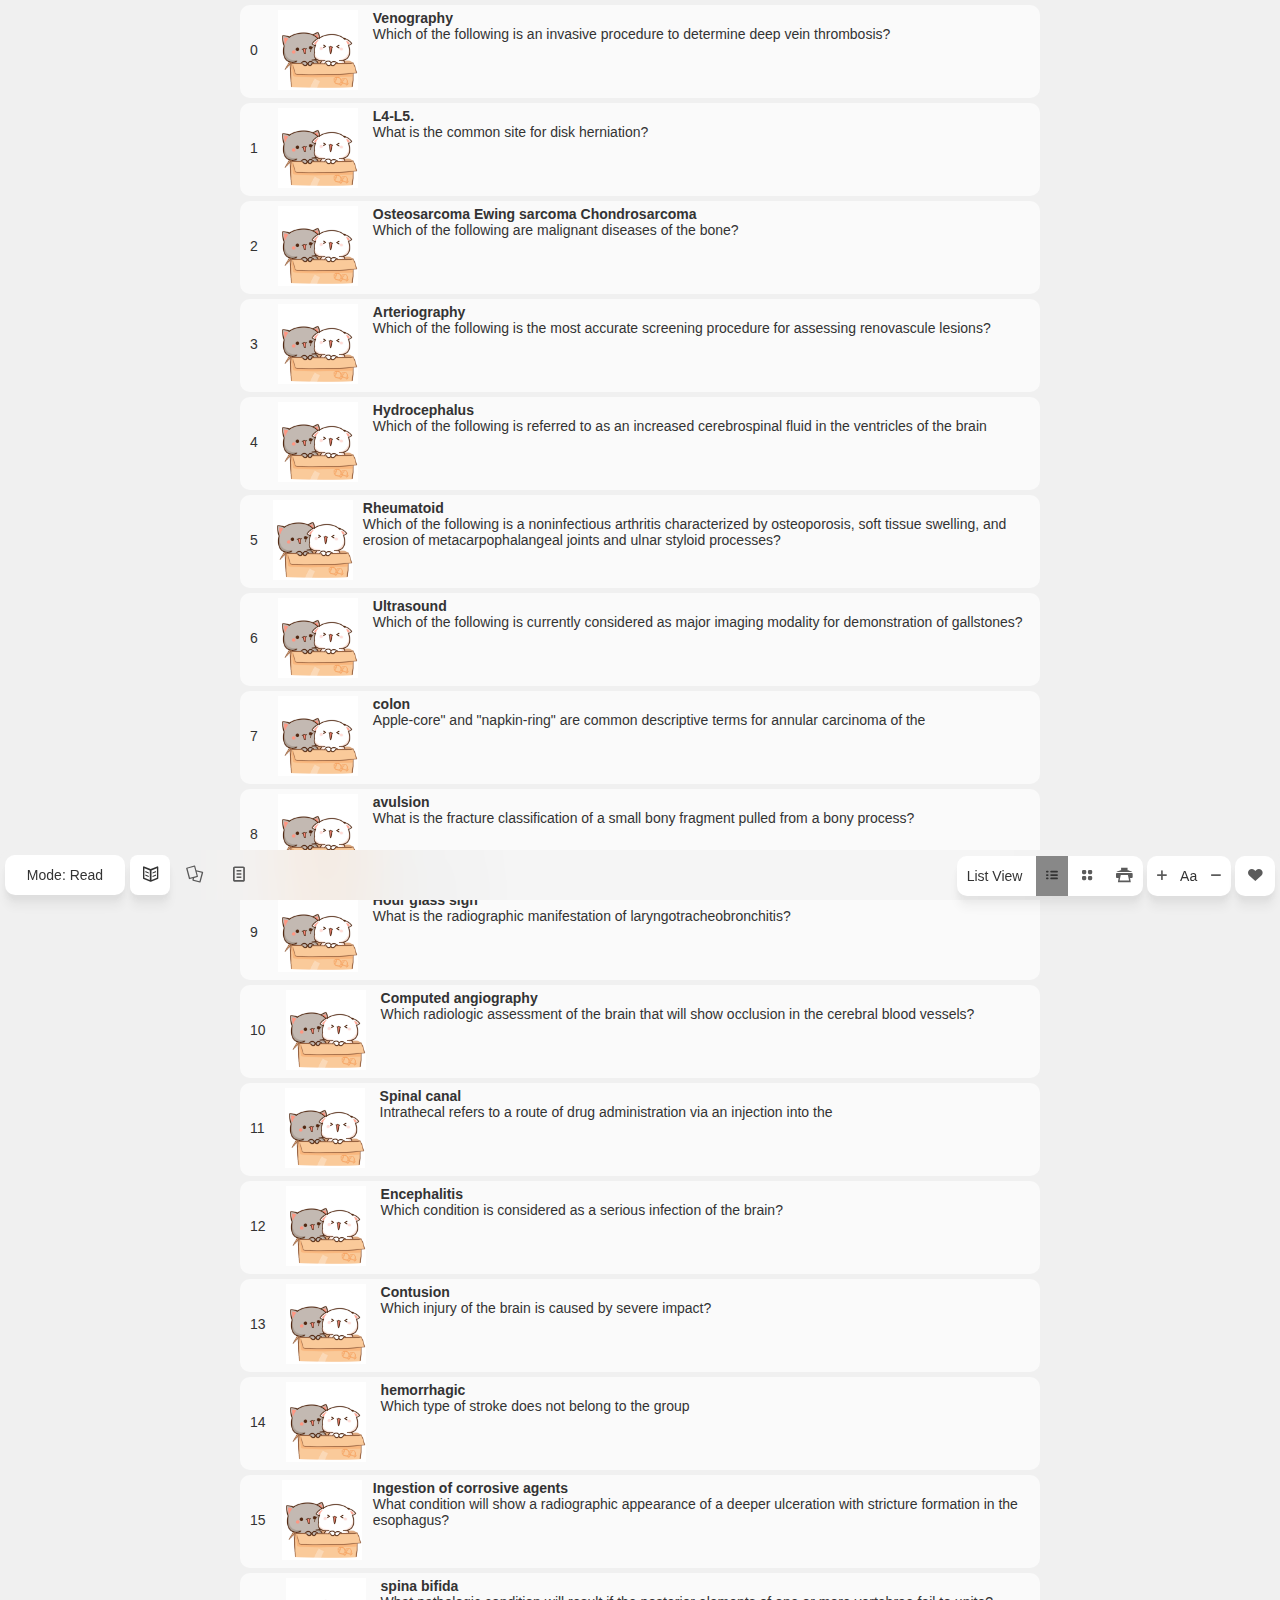
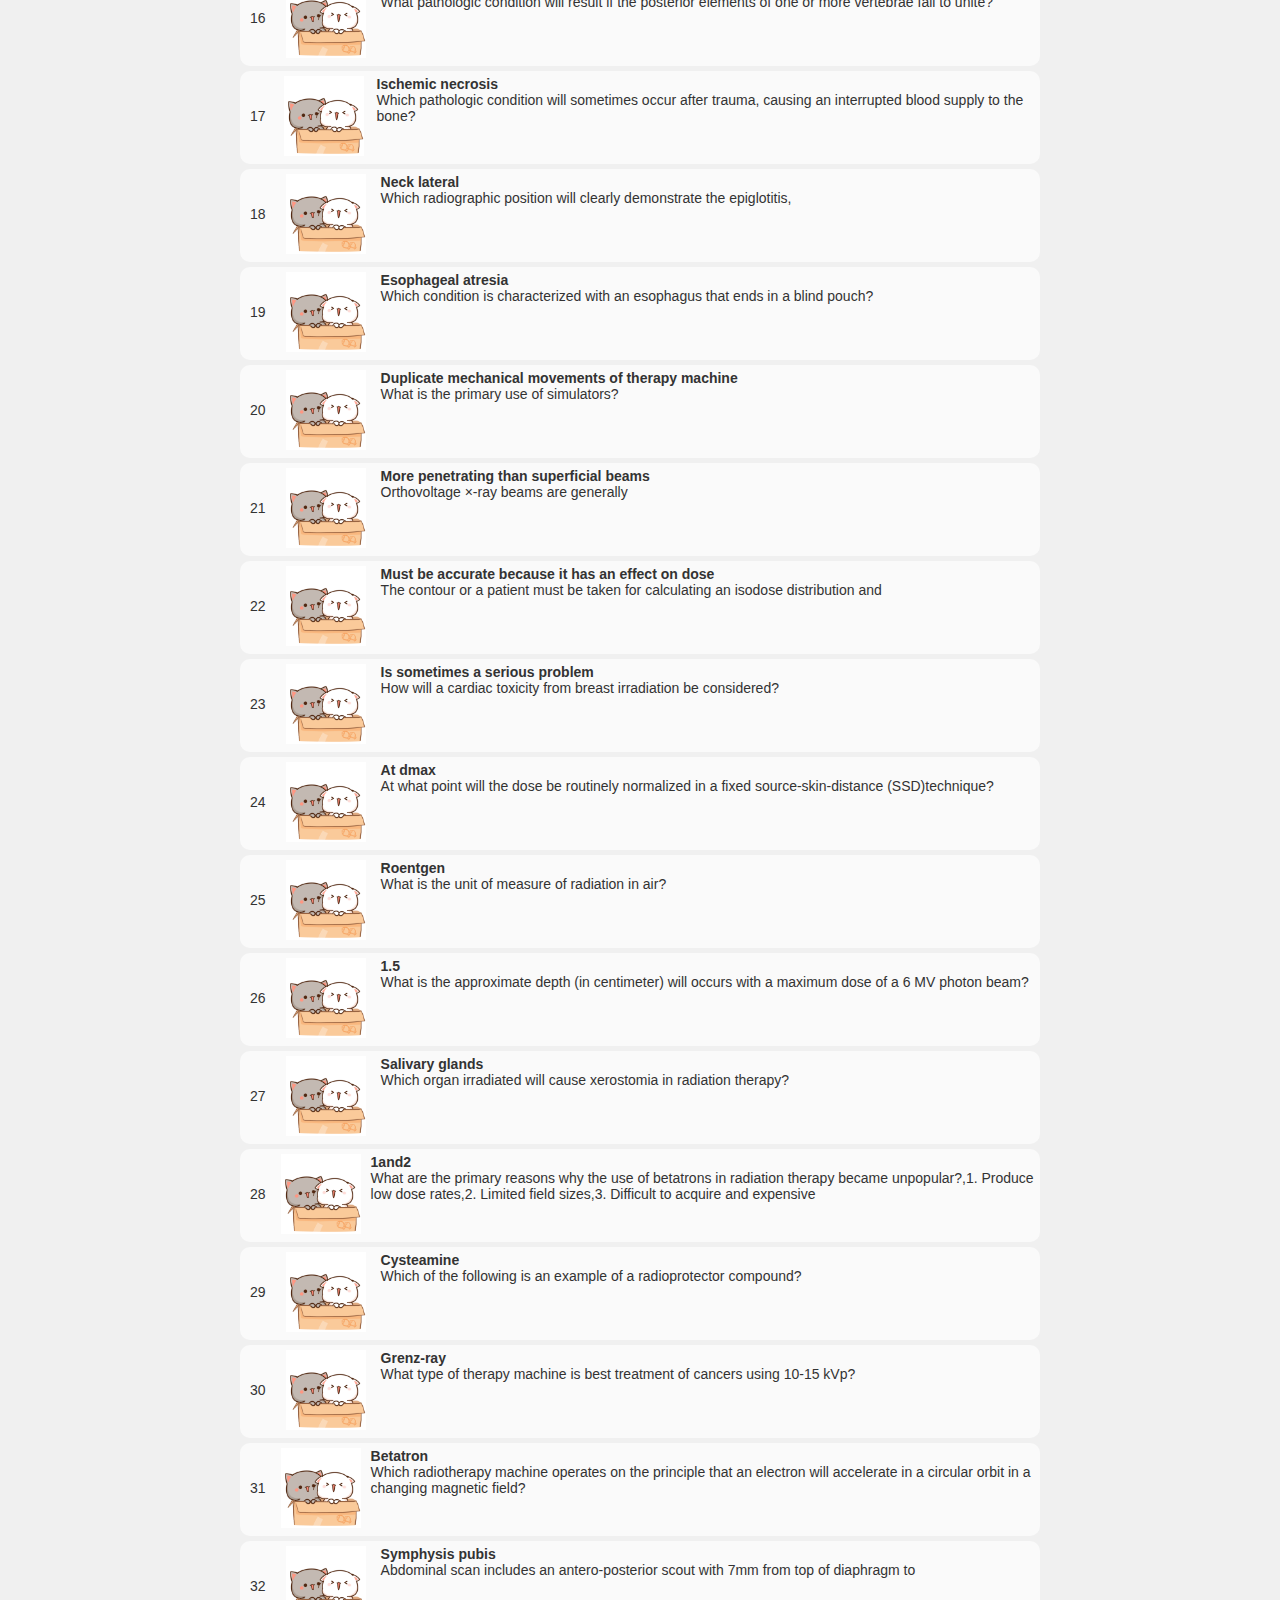
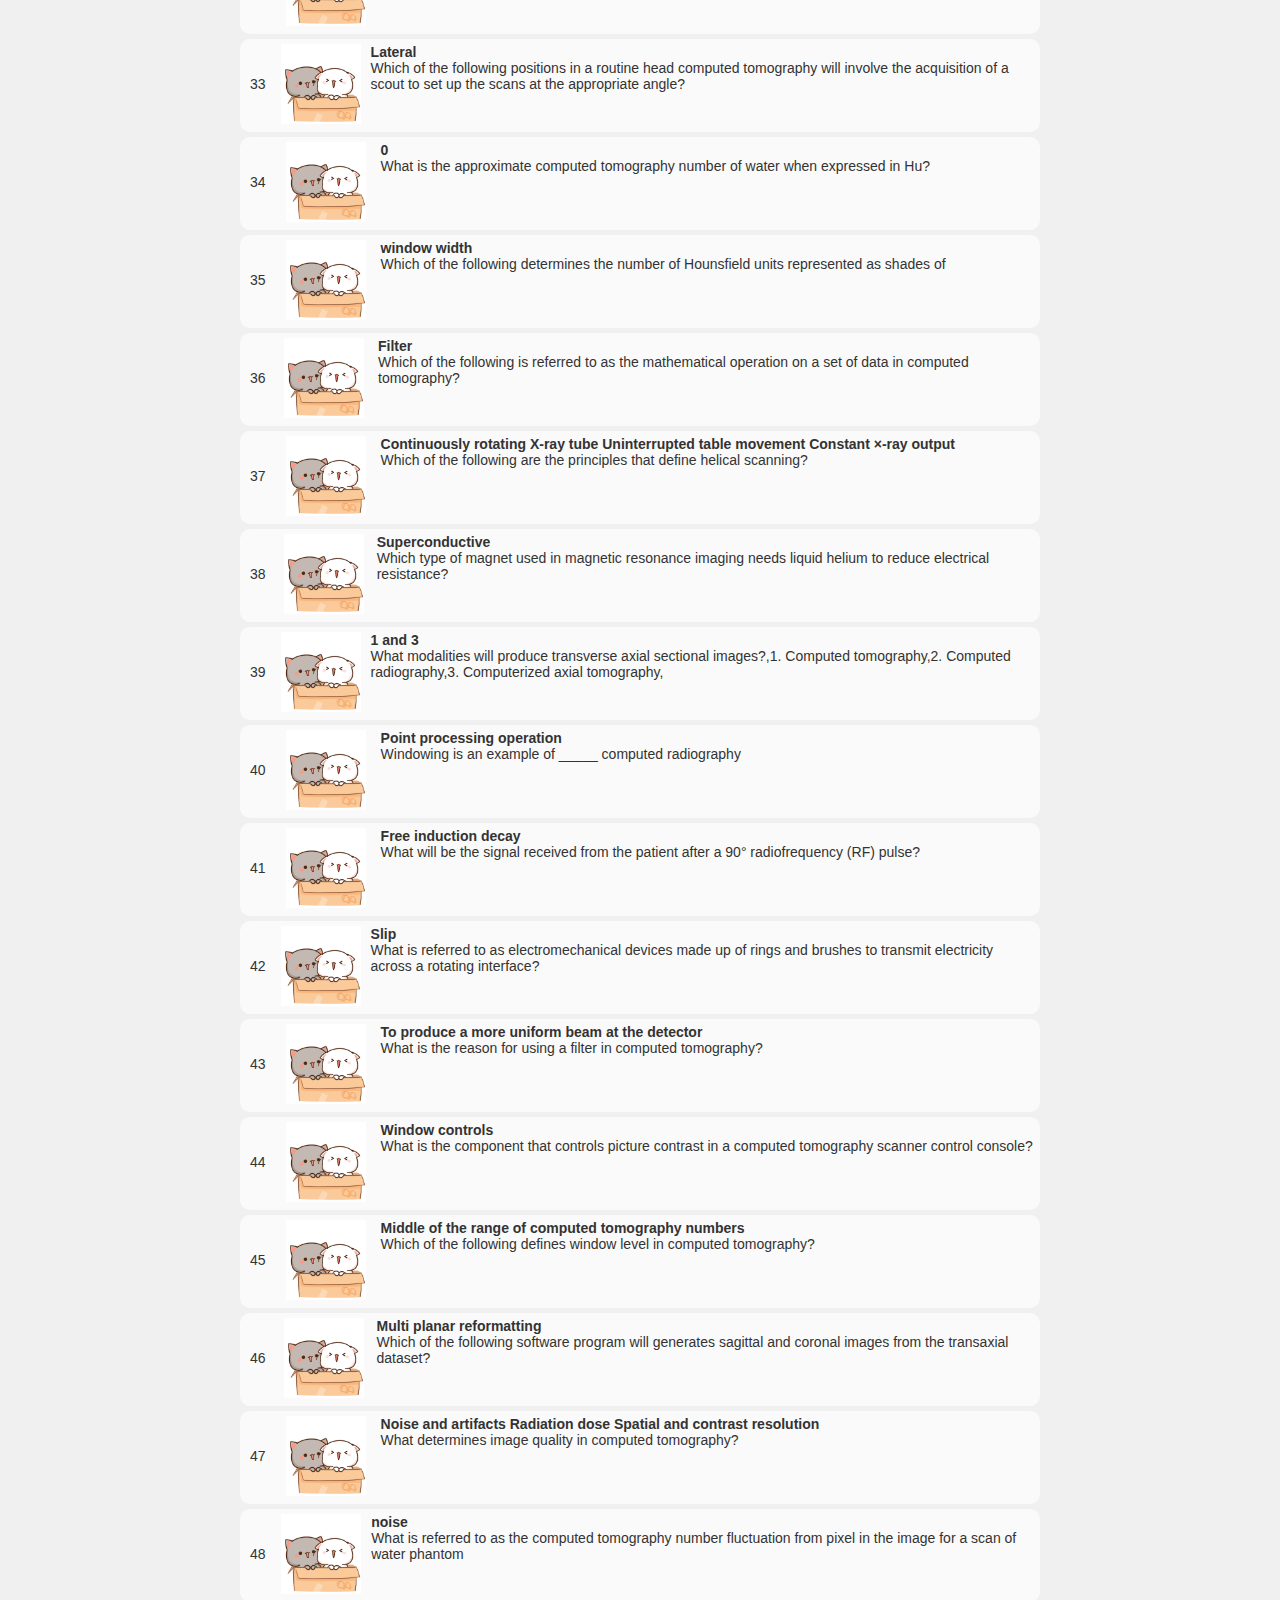
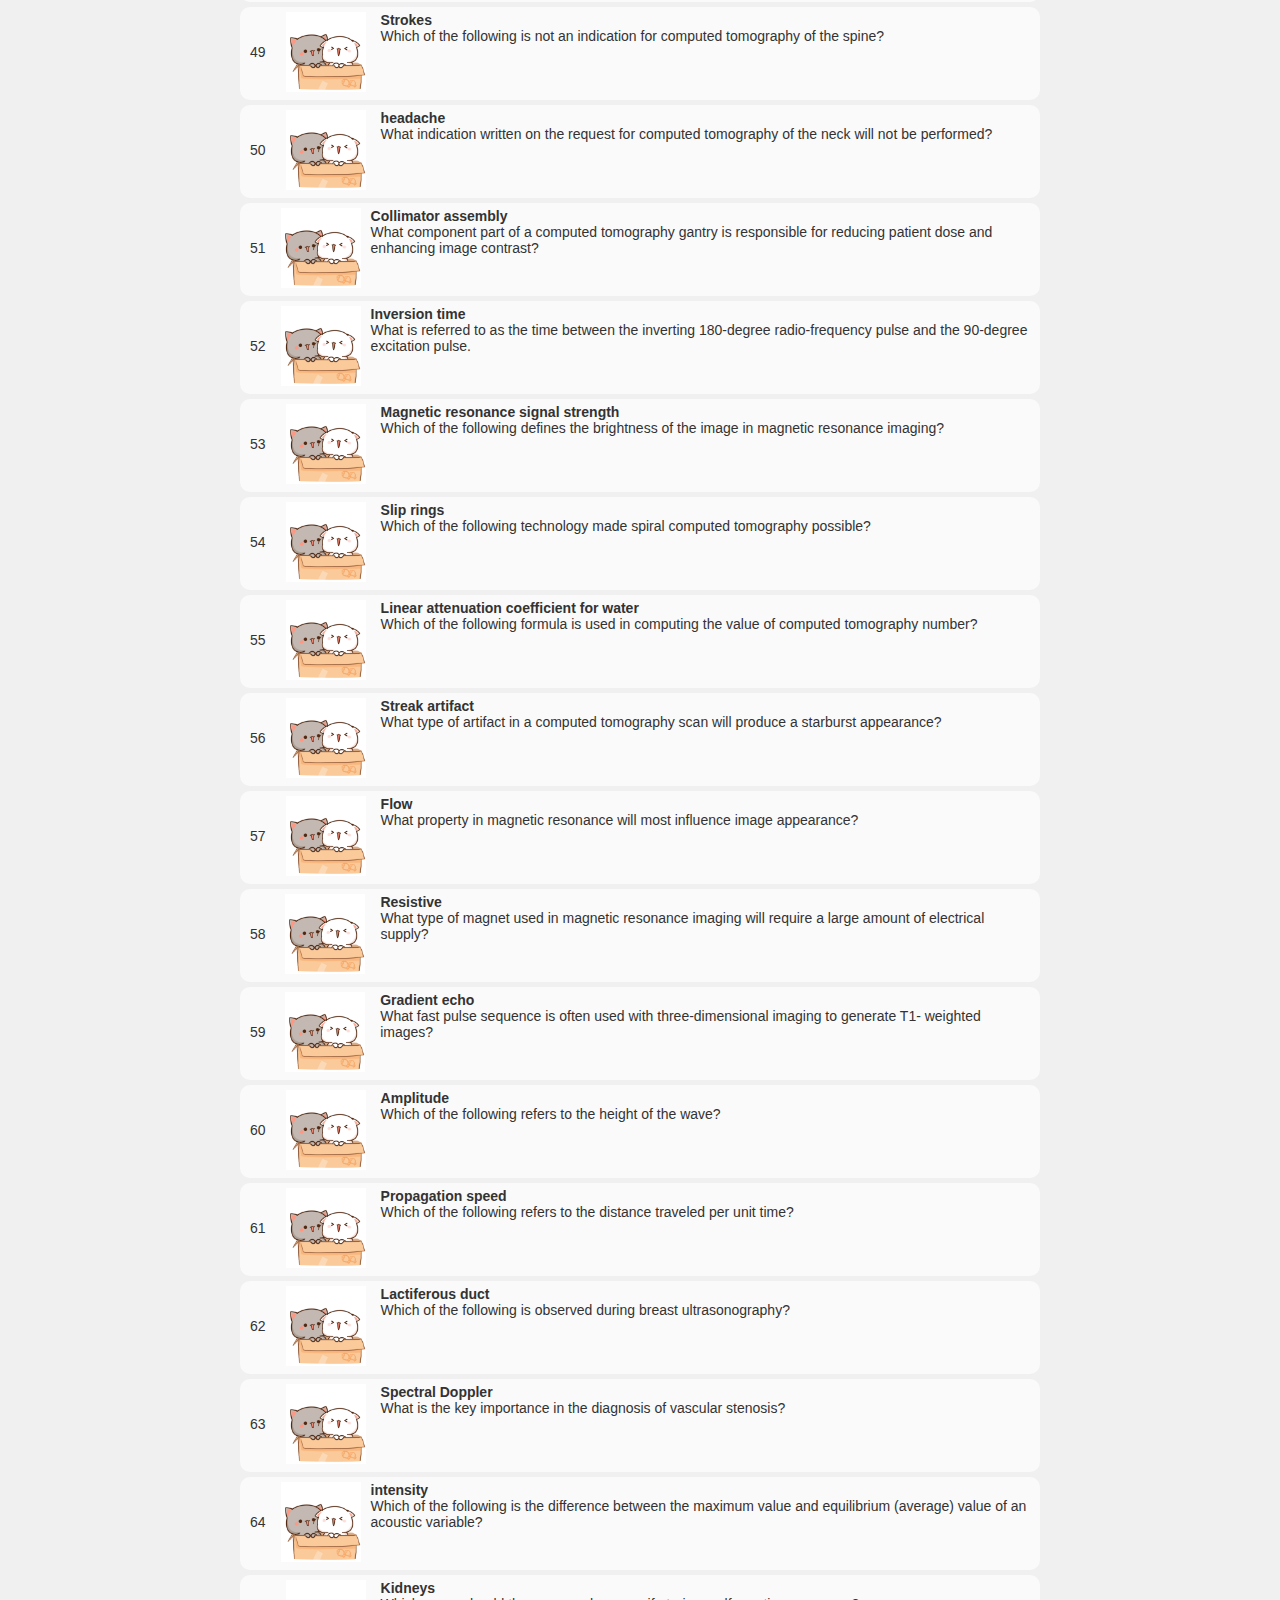
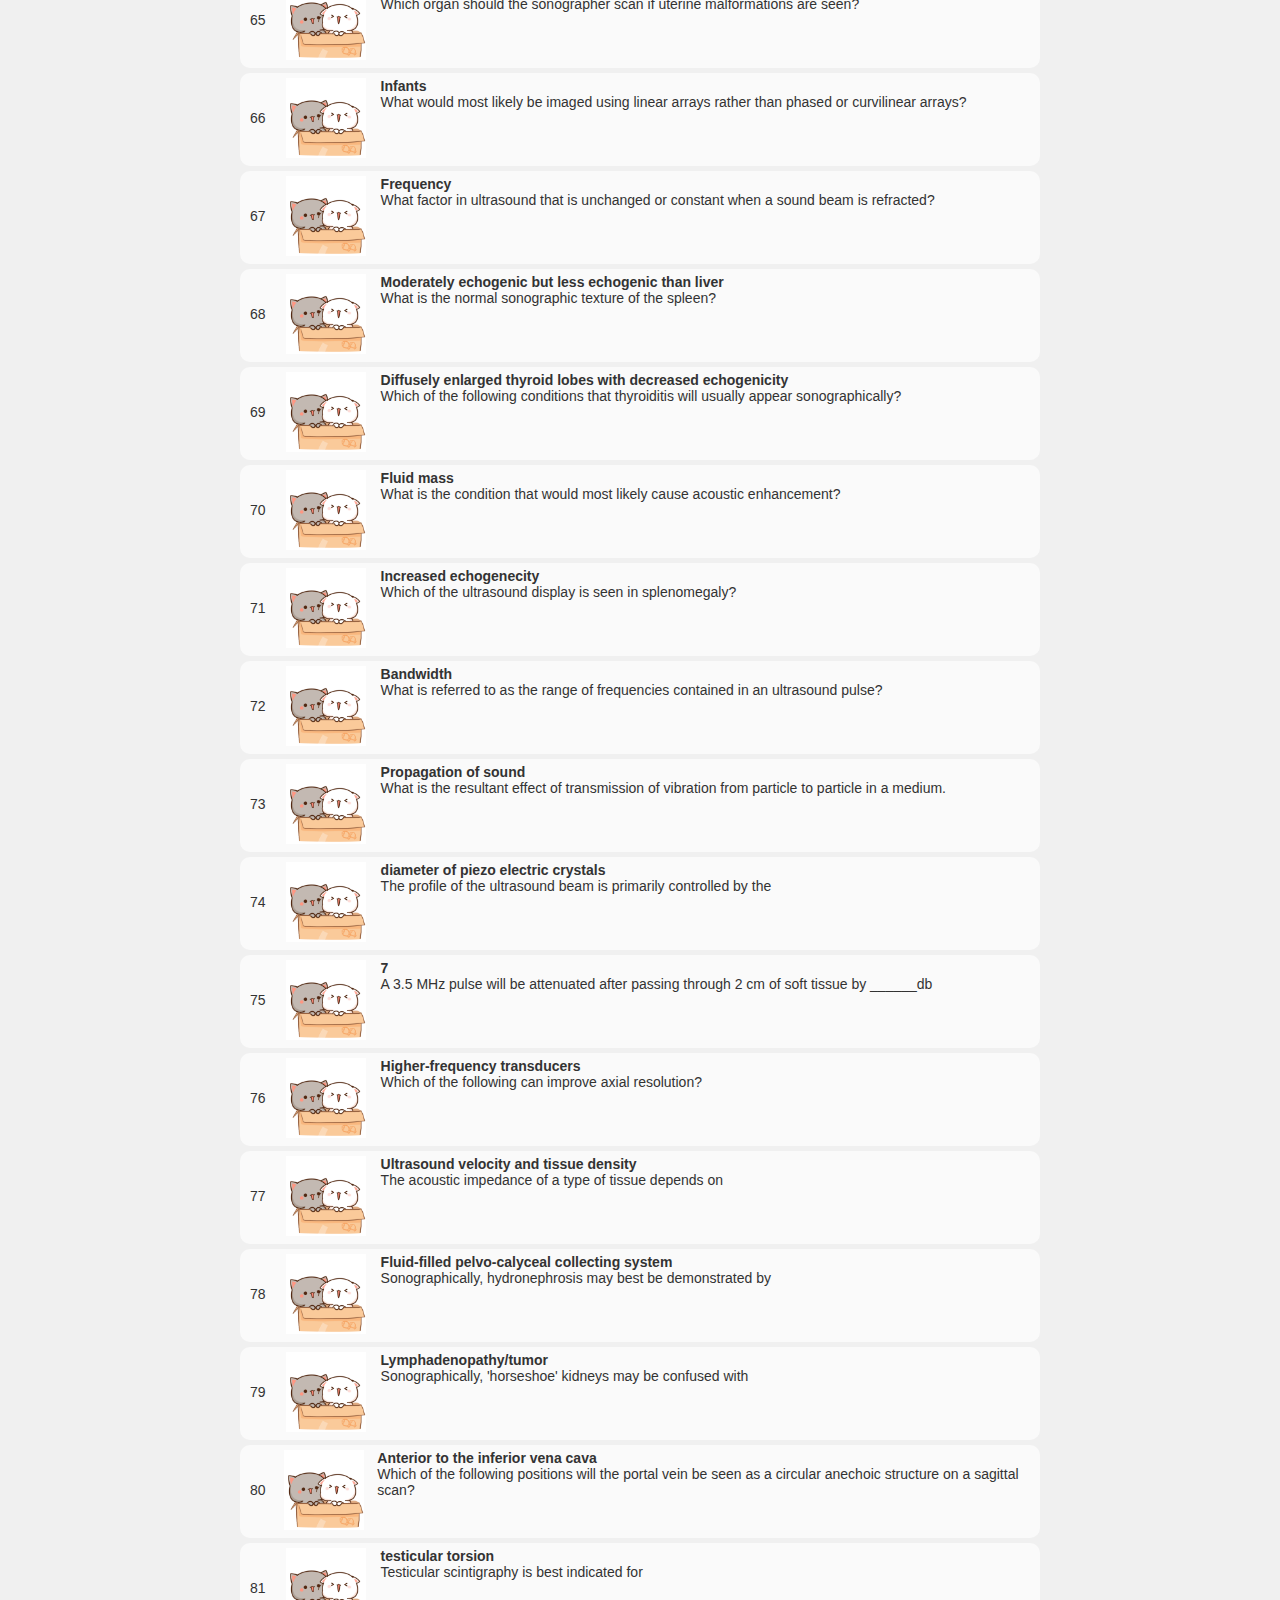
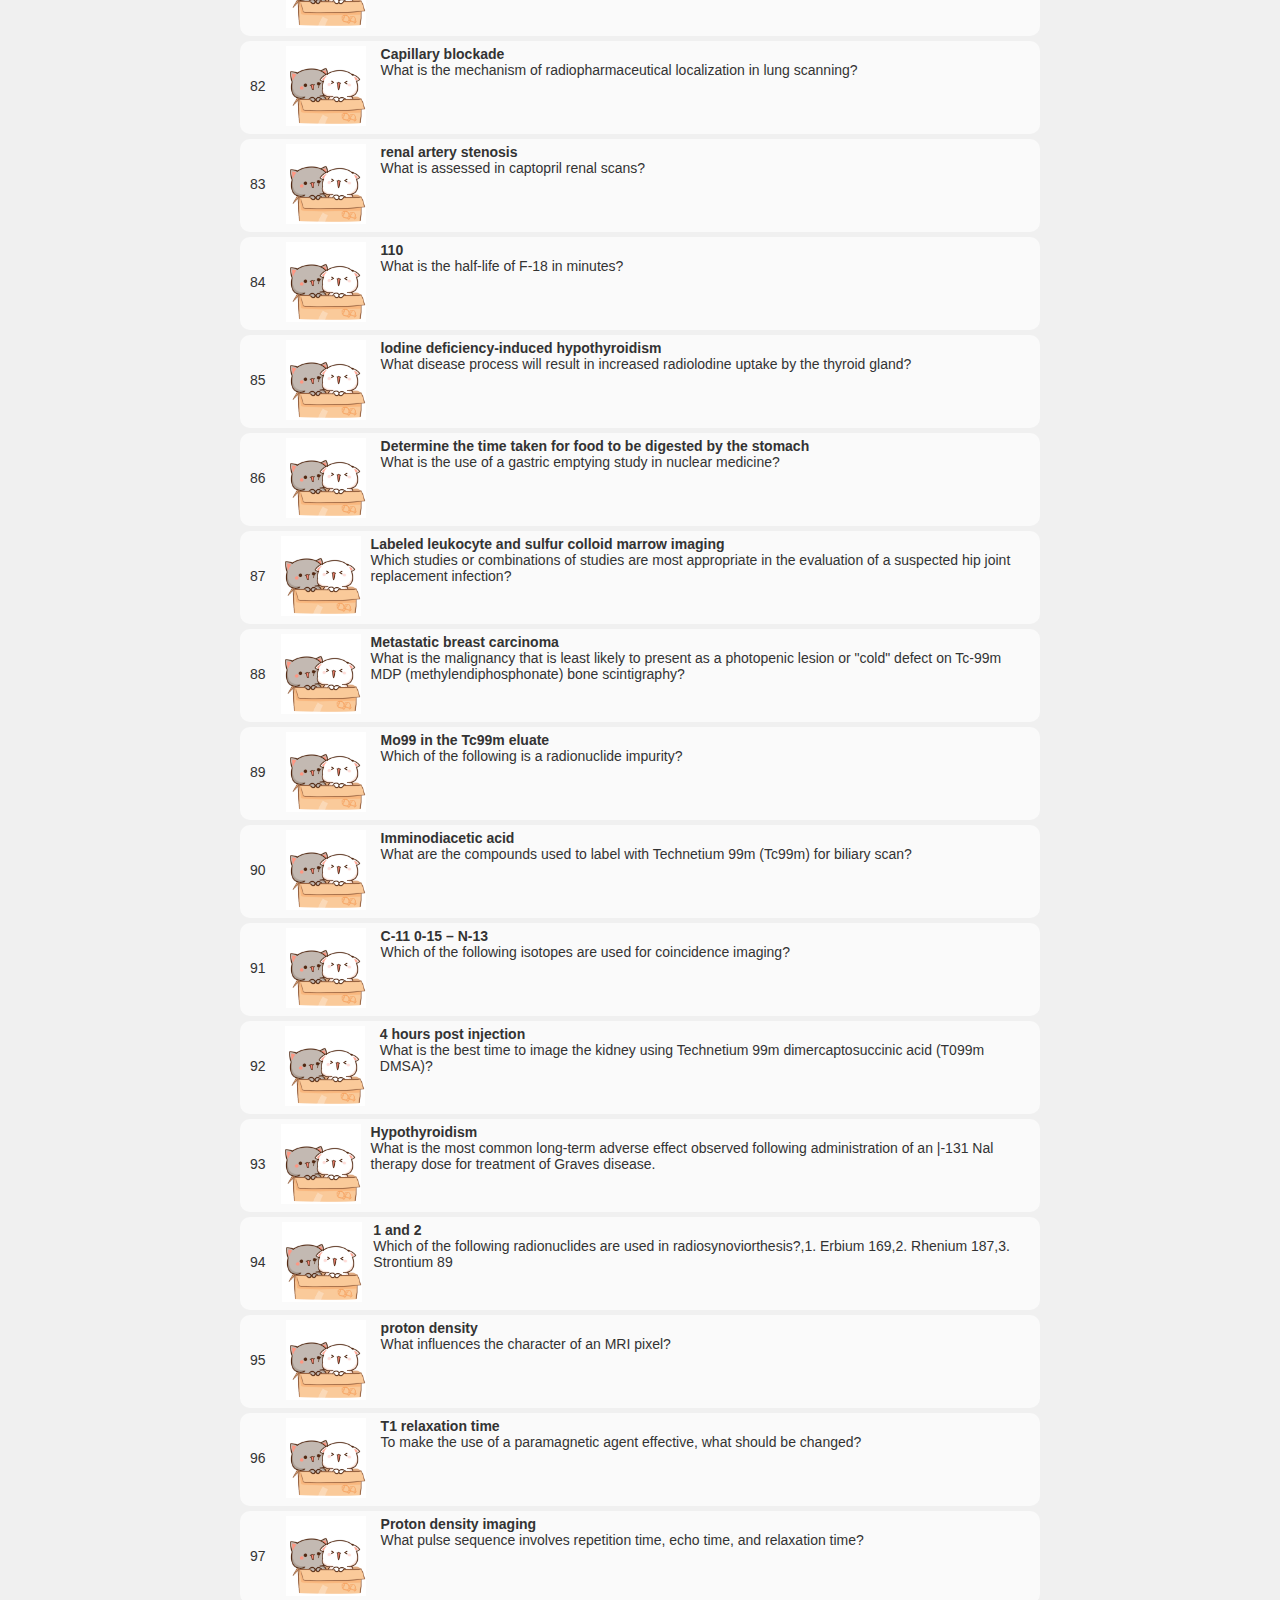
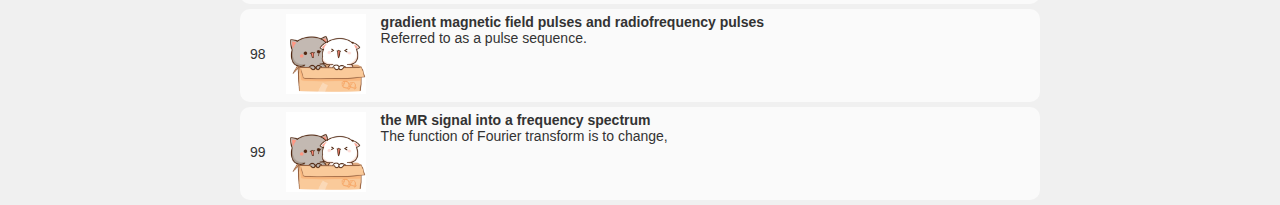
==== index.html @ 8d2299e8 "new reviewer" ====
<!DOCTYPE html>
<html lang="en" dir="ltr">
  <head>
    <meta charset="utf-8">
    <title>Abby</title>
    <link rel="stylesheet" href="./src/style.css">
    <link rel="stylesheet" href="./icons/icon.css">

    <script type="text/javascript" src="src/db.json"></script>
    <script type="text/javascript" src="src/main.js">

    </script>
  </head>
  <body>
    <header id="header" mode="Read">
      <div id="mode">
        Mode: Read
      </div>
      <div id="mode-select">
        <span title="Read" icon="book-open" onclick="GUI.mode=this" button></span>
        <span title="Flash" icon="docs" onclick="GUI.mode=this" button></span>
        <span title="MCQ" icon="doc-text" onclick="GUI.mode=this" button></span>
      </div>
      <div id="spacer"></div>

      <nav>


        <div class="tool read">
          <span id="view-mode">Grid View</span>
          <span class="reader-view" icon="list" button onclick="READER.list()"></span>
          <span class="reader-view" icon="layout" button onclick="READER.grid()"></span>
          <span class="reader-view" icon="print" button onclick="READER.pdf()"></span>
        </div>

        <div class="tool fc">
          <span id="shuffle-state" onclick="FLASH.shuf()"> Shuffle: Off </span>
        </div>

        <div class="tool">
          <span onclick="GUI.fontUp()" icon="plus" button></span>
          Aa
          <span onclick="GUI.fontDown()" icon="minus" button></span>
        </div>
        <div class="tool">
          <span icon="heart" onclick="alert(randomMessage())"></span>

        </div>
      </nav>
    </header>

    <main id="main" style="font-size:14px;"></main>
    <div id="modal" onclick="GUI.closeModal()" active="false"></div>
  </body>
</html>
---- src/style.css ----
:root{
  --background: #f0f0f0;
  --item: #fafafa;
  --border-color: #888;

  --backdrop: rgba(240, 240, 240, 0.4);
  --font-color: #333;

  --button-active: rgba(255, 255, 255, 1);

  --shadow: 0 2.8px 2.2px rgba(0, 0, 0, 0.01), 0 6.7px 5.3px rgba(0, 0, 0, 0.03), 0 12.5px 10px rgba(0, 0, 0, 0.04);
}





*{
  margin: 0px;
  padding: 0px;
  box-sizing: border-box;
}

body{
  background: var(--background);
  font-family: helvetica;
  font-size: 14px;
  color: var(--font-color);
  position: relative;
}

#modal {
  margin: 0;
  padding: 0;
  opacity: 0;


  position: fixed;
  top:0; bottom:0; left:0; right:0;

  height: 100vh;
  width: 100vw;

  pointer-events: none;
  background: var(--backdrop);
  -webkit-backdrop-filter: blur(40px);
  backdrop-filter: blur(40px);
  transition: 0.4s;

  z-index: 4;

}

#modal[active="true"]{
  pointer-events: auto;
  opacity: 1;
}

#modal img{
  display: block;
  margin: 0 auto;
  height: 100%;

  max-width: 100vw;
  max-height: 100vh;

}

header{
  height: 50px;
  width: 100vw;
  padding: 5px;
  border-radius: 10px;

  font-size: 14px;
  font-weight: lighter;

  display: flex;
  flex-direction: row;

  position: fixed;
  bottom: 0;

  background: var(--backdrop);
  -webkit-backdrop-filter: blur(40px);
  backdrop-filter: blur(40px);
  -webkit-user-select: none;

  z-index: 3;
}

header * {
  cursor: pointer;
}

header [button]{
  transition: 0.4s;
}
header [button]:active {
  transform: translateY(2px);
  opacity: 1;
}


header > * {
  line-height: 40px;
  vertical-align: middle;
  height: 40px;
}

header #mode{
  background: var(--button-active);
  box-shadow: var(--shadow);


  width: 120px;
  text-align: center;


  border-radius: 10px;
  display: inline-block;
}

header #mode-select{
  text-align: center;
  font-size: 17px;
  font-weight: lighter;
  padding: 0px 5px;

  border-radius: 10px;
  display: inline-block;
}

header[mode="Read"] [icon="book-open"]{
  box-shadow: var(--shadow);
  background: var(--button-active);
  opacity: 1;
}
header[mode="Flash"] [icon="docs"]{
  box-shadow: var(--shadow);
  background: var(--button-active);
  opacity: 1;
}
header[mode="MCQ"] [icon="doc-text"]{
  box-shadow: var(--shadow);
  background: var(--button-active);
  opacity: 1;
}

header #mode-select [icon]{
  width: 40px;
}

header [icon]{
  border-radius: 8px;
  display: inline-block;
  background: rgba(255,255,255,0);
  opacity: 0.8;
  font-size: 17px;
}

header #spacer{
  flex-grow: 1;
}


nav .tool {
  background: var(--button-active);
  box-shadow: var(--shadow);

  height: 40px;
  min-width: 40px;

  text-align: center;
  font-weight: light;

  border-radius: 10px;
  display: inline-block;

  vertical-align: middle;
  line-height: 40px;

  overflow: hidden;
}

.tool.read, .tool.fc, .too.mcq{
  display: none;
}

[mode="Read"] .tool.read{
  display: inline-block;
}
[mode="Flash"] .tool.fc{
  display: inline-block;
}
[mode="MCQ"] .tool.mcq{
  display: inline-block;
}

nav .tool span {
  padding: 0 10px;
  border-radius: 0px;
}


nav [icon][active] {
  opacity: 1;
  background: var(--border-color);
}



/* MAIN */
main{
  -webkit-user-select: none;
}


main img {
  transition: 0.3s;
}

#reader img:hover {
  transform: translateY(-2px);
  box-shadow: 0 2.8px 2.2px rgba(0, 0, 0, 0.01), 0 6.7px 5.3px rgba(0, 0, 0, 0.03), 0 12.5px 10px rgba(0, 0, 0, 0.04);
}
/* reader */

.pdf div {
  margin: 15px auto;
  padding: 10px;
  border: 0.5px solid var(--border-color);
  border-radius: 3px;
  background: #ffffff;

  width: 800px;

  text-align: center;
}

.pdf h3{
  font-size: 1.5em;
}

.pdf img{
  margin: auto;

  max-width: 750px;
  max-height: 500px;

  width: 100%;
  height: 100%;
}

.pdf p{
  margin: auto;
  padding: 30px 20px;
  font-size: 1.1em;

}


.list{
  list-style-type: georgian;
}

.list span{
  padding: 10px;
  line-height: 70px;
  vertical-align: middle;
}
.list li{
  margin: 5px auto;
  width: 800px;
  display: flex;
  background: var(--item);
  border-radius: 10px;
}
.list .img{
  width: 100px;
  text-align: center;
  vertical-align: middle;
}

.list img{
  max-width: 80px;
  height: 80px;
  display: inline-block;
}

.list div{
  padding: 5px;
  display: inline-block;
}


.grid {
  min-width: 100%;
  display: grid;
  grid-template-columns: 1fr 1fr 1fr 1fr;
  grid-auto-rows: 200px;
  gap: 2px;

}
.grid div{
  overflow: hidden;
}

.grid div:hover img{
  max-height: 80px;
  width: 50%;
  display: block;
  margin: auto;
}
.grid p, .grid b{
  padding: 10px;
}

.grid img{
  width: 100%;
}


.flashcard{
  width: 600px;
  margin: auto;
}

.flashcard .header{
    margin: 10px auto;
    width: 100%;

}
.flashcard .nav{
  margin: 10px auto;
  width: 100%;
  display: flex;
  font-size: 30px;
}
.flashcard .nav .spacer{
  flex-grow: 1;
  display: inline-block;
  font-size: 14px;
  text-align: center;
  line-height: 60px;
  vertical-align: middle;
}
.flashcard .nav [icon]{
  flex-grow: 0;
  display: inline-block;
  padding: 15px;
  background: var(--item);
  box-shadow: var(--shadow);
  height: 60px;
  width: 60px;
  border-radius: 40px;
  text-align: center;
  transition: 0.3s;
}

.flashcard .nav [icon]:active{
  transform: translateY(2px);
}

/* The flip card container - set the width and height to whatever you want. We have added the border property to demonstrate that the flip itself goes out of the box on hover (remove perspective if you don't want the 3D effect */
.flash {
  margin: 30px auto;
  background-color: transparent;
  width: 600px;
  height: 400px;
  border: 1px solid #f1f1f1;
  perspective: 1000px; /* Remove this if you don't want the 3D effect */
}

/* This container is needed to position the front and back side */
.flash .card {
  position: relative;
  width: 100%;
  height: 100%;
  text-align: center;
  transform-style: preserve-3d;
  transition: transform 0.8s;
}

.flash[still] .card {
  transition: transform 0s;
}


/* Do an horizontal flip when you move the mouse over the flip box container */
.flash[reveal="true"] .card {
  transform: rotateX(180deg);

}

/* Position the front and back side */
.flash .front, .flash .back {
  background-color: var(--item);
  position: absolute;
  width: 100%;
  height: 100%;
  border-radius: 10px;
  box-shadow: var(--shadow);
  -webkit-backface-visibility: hidden; /* Safari */
  backface-visibility: hidden;
  overflow: hidden;
  display: flex;
  align-items: center;
  justify-content: center;
  flex-direction: column;
  padding: 1rem;
}

/* Style the front side (fallback if image is missing) */
.flash .front {
  color: black;
  text-align: center;
  padding: 30px;
  font-size: 1.4rem;
}

.flash .back h1{
  font-size: 2em;
  line-height: 2em;
  vertical-align: middle;
}

/* Style the back side */
.flash .back {
  transform: rotateX(180deg);
}
---- icons/icon.css ----
@font-face {
  font-family: "photon-entypo";
  src: url("photon-entypo.eot");
  src: url("photon-entypo.eot?#iefix") format("eot"),
    url("photon-entypo.woff") format("woff"),
    url("photon-entypo.ttf") format("truetype");
  font-weight: normal;
  font-style: normal;
}

[icon]:before {
  position: relative;
  display: inline-block;
  font-family: "photon-entypo";
  speak: none;
  font-size: 100%;
  font-style: normal;
  font-weight: normal;
  font-variant: normal;
  text-transform: none;
  line-height: 1;
  -webkit-font-smoothing: antialiased;
  -moz-osx-font-smoothing: grayscale;
}

[icon="note"]:before {
  content: "\e800";
} /* '' */
[icon="note-beamed"]:before {
  content: "\e801";
} /* '' */
[icon="music"]:before {
  content: "\e802";
} /* '' */
[icon="search"]:before {
  content: "\e803";
} /* '' */
[icon="flashlight"]:before {
  content: "\e804";
} /* '' */
[icon="mail"]:before {
  content: "\e805";
} /* '' */
[icon="heart"]:before {
  content: "\e806";
} /* '' */
[icon="heart-empty"]:before {
  content: "\e807";
} /* '' */
[icon="star"]:before {
  content: "\e808";
} /* '' */
[icon="star-empty"]:before {
  content: "\e809";
} /* '' */
[icon="user"]:before {
  content: "\e80a";
} /* '' */
[icon="users"]:before {
  content: "\e80b";
} /* '' */
[icon="user-add"]:before {
  content: "\e80c";
} /* '' */
[icon="video"]:before {
  content: "\e80d";
} /* '' */
[icon="picture"]:before {
  content: "\e80e";
} /* '' */
[icon="camera"]:before {
  content: "\e80f";
} /* '' */
[icon="layout"]:before {
  content: "\e810";
} /* '' */
[icon="menu"]:before {
  content: "\e811";
} /* '' */
[icon="check"]:before {
  content: "\e812";
} /* '' */
[icon="cancel"]:before {
  content: "\e813";
} /* '' */
[icon="cancel-circled"]:before {
  content: "\e814";
} /* '' */
[icon="cancel-squared"]:before {
  content: "\e815";
} /* '' */
[icon="plus"]:before {
  content: "\e816";
} /* '' */
[icon="plus-circled"]:before {
  content: "\e817";
} /* '' */
[icon="plus-squared"]:before {
  content: "\e818";
} /* '' */
[icon="minus"]:before {
  content: "\e819";
} /* '' */
[icon="minus-circled"]:before {
  content: "\e81a";
} /* '' */
[icon="minus-squared"]:before {
  content: "\e81b";
} /* '' */
[icon="help"]:before {
  content: "\e81c";
} /* '' */
[icon="help-circled"]:before {
  content: "\e81d";
} /* '' */
[icon="info"]:before {
  content: "\e81e";
} /* '' */
[icon="info-circled"]:before {
  content: "\e81f";
} /* '' */
[icon="back"]:before {
  content: "\e820";
} /* '' */
[icon="home"]:before {
  content: "\e821";
} /* '' */
[icon="link"]:before {
  content: "\e822";
} /* '' */
[icon="attach"]:before {
  content: "\e823";
} /* '' */
[icon="lock"]:before {
  content: "\e824";
} /* '' */
[icon="lock-open"]:before {
  content: "\e825";
} /* '' */
[icon="eye"]:before {
  content: "\e826";
} /* '' */
[icon="tag"]:before {
  content: "\e827";
} /* '' */
[icon="bookmark"]:before {
  content: "\e828";
} /* '' */
[icon="bookmarks"]:before {
  content: "\e829";
} /* '' */
[icon="flag"]:before {
  content: "\e82a";
} /* '' */
[icon="thumbs-up"]:before {
  content: "\e82b";
} /* '' */
[icon="thumbs-down"]:before {
  content: "\e82c";
} /* '' */
[icon="download"]:before {
  content: "\e82d";
} /* '' */
[icon="upload"]:before {
  content: "\e82e";
} /* '' */
[icon="upload-cloud"]:before {
  content: "\e82f";
} /* '' */
[icon="reply"]:before {
  content: "\e830";
} /* '' */
[icon="reply-all"]:before {
  content: "\e831";
} /* '' */
[icon="forward"]:before {
  content: "\e832";
} /* '' */
[icon="quote"]:before {
  content: "\e833";
} /* '' */
[icon="code"]:before {
  content: "\e834";
} /* '' */
[icon="export"]:before {
  content: "\e835";
} /* '' */
[icon="pencil"]:before {
  content: "\e836";
} /* '' */
[icon="feather"]:before {
  content: "\e837";
} /* '' */
[icon="print"]:before {
  content: "\e838";
} /* '' */
[icon="retweet"]:before {
  content: "\e839";
} /* '' */
[icon="keyboard"]:before {
  content: "\e83a";
} /* '' */
[icon="comment"]:before {
  content: "\e83b";
} /* '' */
[icon="chat"]:before {
  content: "\e83c";
} /* '' */
[icon="bell"]:before {
  content: "\e83d";
} /* '' */
[icon="attention"]:before {
  content: "\e83e";
} /* '' */
[icon="alert"]:before {
  content: "\e83f";
} /* '' */
[icon="vcard"]:before {
  content: "\e840";
} /* '' */
[icon="address"]:before {
  content: "\e841";
} /* '' */
[icon="location"]:before {
  content: "\e842";
} /* '' */
[icon="map"]:before {
  content: "\e843";
} /* '' */
[icon="direction"]:before {
  content: "\e844";
} /* '' */
[icon="compass"]:before {
  content: "\e845";
} /* '' */
[icon="cup"]:before {
  content: "\e846";
} /* '' */
[icon="trash"]:before {
  content: "\e847";
} /* '' */
[icon="doc"]:before {
  content: "\e848";
} /* '' */
[icon="docs"]:before {
  content: "\e849";
} /* '' */
[icon="doc-landscape"]:before {
  content: "\e84a";
} /* '' */
[icon="doc-text"]:before {
  content: "\e84b";
} /* '' */
[icon="doc-text-inv"]:before {
  content: "\e84c";
} /* '' */
[icon="newspaper"]:before {
  content: "\e84d";
} /* '' */
[icon="book-open"]:before {
  content: "\e84e";
} /* '' */
[icon="book"]:before {
  content: "\e84f";
} /* '' */
[icon="folder"]:before {
  content: "\e850";
} /* '' */
[icon="archive"]:before {
  content: "\e851";
} /* '' */
[icon="box"]:before {
  content: "\e852";
} /* '' */
[icon="rss"]:before {
  content: "\e853";
} /* '' */
[icon="phone"]:before {
  content: "\e854";
} /* '' */
[icon="cog"]:before {
  content: "\e855";
} /* '' */
[icon="tools"]:before {
  content: "\e856";
} /* '' */
[icon="share"]:before {
  content: "\e857";
} /* '' */
[icon="shareable"]:before {
  content: "\e858";
} /* '' */
[icon="basket"]:before {
  content: "\e859";
} /* '' */
[icon="bag"]:before {
  content: "\e85a";
} /* '' */
[icon="calendar"]:before {
  content: "\e85b";
} /* '' */
[icon="login"]:before {
  content: "\e85c";
} /* '' */
[icon="logout"]:before {
  content: "\e85d";
} /* '' */
[icon="mic"]:before {
  content: "\e85e";
} /* '' */
[icon="mute"]:before {
  content: "\e85f";
} /* '' */
[icon="sound"]:before {
  content: "\e860";
} /* '' */
[icon="volume"]:before {
  content: "\e861";
} /* '' */
[icon="clock"]:before {
  content: "\e862";
} /* '' */
[icon="hourglass"]:before {
  content: "\e863";
} /* '' */
[icon="lamp"]:before {
  content: "\e864";
} /* '' */
[icon="light-down"]:before {
  content: "\e865";
} /* '' */
[icon="light-up"]:before {
  content: "\e866";
} /* '' */
[icon="adjust"]:before {
  content: "\e867";
} /* '' */
[icon="block"]:before {
  content: "\e868";
} /* '' */
[icon="resize-full"]:before {
  content: "\e869";
} /* '' */
[icon="resize-small"]:before {
  content: "\e86a";
} /* '' */
[icon="popup"]:before {
  content: "\e86b";
} /* '' */
[icon="publish"]:before {
  content: "\e86c";
} /* '' */
[icon="window"]:before {
  content: "\e86d";
} /* '' */
[icon="arrow-combo"]:before {
  content: "\e86e";
} /* '' */
[icon="down-circled"]:before {
  content: "\e86f";
} /* '' */
[icon="left-circled"]:before {
  content: "\e870";
} /* '' */
[icon="right-circled"]:before {
  content: "\e871";
} /* '' */
[icon="up-circled"]:before {
  content: "\e872";
} /* '' */
[icon="down-open"]:before {
  content: "\e873";
} /* '' */
[icon="left-open"]:before {
  content: "\e874";
} /* '' */
[icon="right-open"]:before {
  content: "\e875";
} /* '' */
[icon="up-open"]:before {
  content: "\e876";
} /* '' */
[icon="down-open-mini"]:before {
  content: "\e877";
} /* '' */
[icon="left-open-mini"]:before {
  content: "\e878";
} /* '' */
[icon="right-open-mini"]:before {
  content: "\e879";
} /* '' */
[icon="up-open-mini"]:before {
  content: "\e87a";
} /* '' */
[icon="down-open-big"]:before {
  content: "\e87b";
} /* '' */
[icon="left-open-big"]:before {
  content: "\e87c";
} /* '' */
[icon="right-open-big"]:before {
  content: "\e87d";
} /* '' */
[icon="up-open-big"]:before {
  content: "\e87e";
} /* '' */
[icon="down"]:before {
  content: "\e87f";
} /* '' */
[icon="left"]:before {
  content: "\e880";
} /* '' */
[icon="right"]:before {
  content: "\e881";
} /* '' */
[icon="up"]:before {
  content: "\e882";
} /* '' */
[icon="down-dir"]:before {
  content: "\e883";
} /* '' */
[icon="left-dir"]:before {
  content: "\e884";
} /* '' */
[icon="right-dir"]:before {
  content: "\e885";
} /* '' */
[icon="up-dir"]:before {
  content: "\e886";
} /* '' */
[icon="down-bold"]:before {
  content: "\e887";
} /* '' */
[icon="left-bold"]:before {
  content: "\e888";
} /* '' */
[icon="right-bold"]:before {
  content: "\e889";
} /* '' */
[icon="up-bold"]:before {
  content: "\e88a";
} /* '' */
[icon="down-thin"]:before {
  content: "\e88b";
} /* '' */
[icon="left-thin"]:before {
  content: "\e88c";
} /* '' */
[icon="right-thin"]:before {
  content: "\e88d";
} /* '' */
[icon="up-thin"]:before {
  content: "\e88e";
} /* '' */
[icon="ccw"]:before {
  content: "\e88f";
} /* '' */
[icon="cw"]:before {
  content: "\e890";
} /* '' */
[icon="arrows-ccw"]:before {
  content: "\e891";
} /* '' */
[icon="level-down"]:before {
  content: "\e892";
} /* '' */
[icon="level-up"]:before {
  content: "\e893";
} /* '' */
[icon="shuffle"]:before {
  content: "\e894";
} /* '' */
[icon="loop"]:before {
  content: "\e895";
} /* '' */
[icon="switch"]:before {
  content: "\e896";
} /* '' */
[icon="play"]:before {
  content: "\e897";
} /* '' */
[icon="stop"]:before {
  content: "\e898";
} /* '' */
[icon="pause"]:before {
  content: "\e899";
} /* '' */
[icon="record"]:before {
  content: "\e89a";
} /* '' */
[icon="to-end"]:before {
  content: "\e89b";
} /* '' */
[icon="to-start"]:before {
  content: "\e89c";
} /* '' */
[icon="fast-forward"]:before {
  content: "\e89d";
} /* '' */
[icon="fast-backward"]:before {
  content: "\e89e";
} /* '' */
[icon="progress-0"]:before {
  content: "\e89f";
} /* '' */
[icon="progress-1"]:before {
  content: "\e8a0";
} /* '' */
[icon="progress-2"]:before {
  content: "\e8a1";
} /* '' */
[icon="progress-3"]:before {
  content: "\e8a2";
} /* '' */
[icon="target"]:before {
  content: "\e8a3";
} /* '' */
[icon="palette"]:before {
  content: "\e8a4";
} /* '' */
[icon="list"]:before {
  content: "\e8a5";
} /* '' */
[icon="list-add"]:before {
  content: "\e8a6";
} /* '' */
[icon="signal"]:before {
  content: "\e8a7";
} /* '' */
[icon="trophy"]:before {
  content: "\e8a8";
} /* '' */
[icon="battery"]:before {
  content: "\e8a9";
} /* '' */
[icon="back-in-time"]:before {
  content: "\e8aa";
} /* '' */
[icon="monitor"]:before {
  content: "\e8ab";
} /* '' */
[icon="mobile"]:before {
  content: "\e8ac";
} /* '' */
[icon="network"]:before {
  content: "\e8ad";
} /* '' */
[icon="cd"]:before {
  content: "\e8ae";
} /* '' */
[icon="inbox"]:before {
  content: "\e8af";
} /* '' */
[icon="install"]:before {
  content: "\e8b0";
} /* '' */
[icon="globe"]:before {
  content: "\e8b1";
} /* '' */
[icon="cloud"]:before {
  content: "\e8b2";
} /* '' */
[icon="cloud-thunder"]:before {
  content: "\e8b3";
} /* '' */
[icon="flash"]:before {
  content: "\e8b4";
} /* '' */
[icon="moon"]:before {
  content: "\e8b5";
} /* '' */
[icon="flight"]:before {
  content: "\e8b6";
} /* '' */
[icon="paper-plane"]:before {
  content: "\e8b7";
} /* '' */
[icon="leaf"]:before {
  content: "\e8b8";
} /* '' */
[icon="lifebuoy"]:before {
  content: "\e8b9";
} /* '' */
[icon="mouse"]:before {
  content: "\e8ba";
} /* '' */
[icon="briefcase"]:before {
  content: "\e8bb";
} /* '' */
[icon="suitcase"]:before {
  content: "\e8bc";
} /* '' */
[icon="dot"]:before {
  content: "\e8bd";
} /* '' */
[icon="dot-2"]:before {
  content: "\e8be";
} /* '' */
[icon="dot-3"]:before {
  content: "\e8bf";
} /* '' */
[icon="brush"]:before {
  content: "\e8c0";
} /* '' */
[icon="magnet"]:before {
  content: "\e8c1";
} /* '' */
[icon="infinity"]:before {
  content: "\e8c2";
} /* '' */
[icon="erase"]:before {
  content: "\e8c3";
} /* '' */
[icon="chart-pie"]:before {
  content: "\e8c4";
} /* '' */
[icon="chart-line"]:before {
  content: "\e8c5";
} /* '' */
[icon="chart-bar"]:before {
  content: "\e8c6";
} /* '' */
[icon="chart-area"]:before {
  content: "\e8c7";
} /* '' */
[icon="tape"]:before {
  content: "\e8c8";
} /* '' */
[icon="graduation-cap"]:before {
  content: "\e8c9";
} /* '' */
[icon="language"]:before {
  content: "\e8ca";
} /* '' */
[icon="ticket"]:before {
  content: "\e8cb";
} /* '' */
[icon="water"]:before {
  content: "\e8cc";
} /* '' */
[icon="droplet"]:before {
  content: "\e8cd";
} /* '' */
[icon="air"]:before {
  content: "\e8ce";
} /* '' */
[icon="credit-card"]:before {
  content: "\e8cf";
} /* '' */
[icon="floppy"]:before {
  content: "\e8d0";
} /* '' */
[icon="clipboard"]:before {
  content: "\e8d1";
} /* '' */
[icon="megaphone"]:before {
  content: "\e8d2";
} /* '' */
[icon="database"]:before {
  content: "\e8d3";
} /* '' */
[icon="drive"]:before {
  content: "\e8d4";
} /* '' */
[icon="bucket"]:before {
  content: "\e8d5";
} /* '' */
[icon="thermometer"]:before {
  content: "\e8d6";
} /* '' */
[icon="key"]:before {
  content: "\e8d7";
} /* '' */
[icon="flow-cascade"]:before {
  content: "\e8d8";
} /* '' */
[icon="flow-branch"]:before {
  content: "\e8d9";
} /* '' */
[icon="flow-tree"]:before {
  content: "\e8da";
} /* '' */
[icon="flow-line"]:before {
  content: "\e8db";
} /* '' */
[icon="flow-parallel"]:before {
  content: "\e8dc";
} /* '' */
[icon="rocket"]:before {
  content: "\e8dd";
} /* '' */
[icon="gauge"]:before {
  content: "\e8de";
} /* '' */
[icon="traffic-cone"]:before {
  content: "\e8df";
} /* '' */
[icon="cc"]:before {
  content: "\e8e0";
} /* '' */
[icon="cc-by"]:before {
  content: "\e8e1";
} /* '' */
[icon="cc-nc"]:before {
  content: "\e8e2";
} /* '' */
[icon="cc-nc-eu"]:before {
  content: "\e8e3";
} /* '' */
[icon="cc-nc-jp"]:before {
  content: "\e8e4";
} /* '' */
[icon="cc-sa"]:before {
  content: "\e8e5";
} /* '' */
[icon="cc-nd"]:before {
  content: "\e8e6";
} /* '' */
[icon="cc-pd"]:before {
  content: "\e8e7";
} /* '' */
[icon="cc-zero"]:before {
  content: "\e8e8";
} /* '' */
[icon="cc-share"]:before {
  content: "\e8e9";
} /* '' */
[icon="cc-remix"]:before {
  content: "\e8ea";
} /* '' */
[icon="github"]:before {
  content: "\e8eb";
} /* '' */
[icon="github-circled"]:before {
  content: "\e8ec";
} /* '' */
[icon="flickr"]:before {
  content: "\e8ed";
} /* '' */
[icon="flickr-circled"]:before {
  content: "\e8ee";
} /* '' */
[icon="vimeo"]:before {
  content: "\e8ef";
} /* '' */
[icon="vimeo-circled"]:before {
  content: "\e8f0";
} /* '' */
[icon="twitter"]:before {
  content: "\e8f1";
} /* '' */
[icon="twitter-circled"]:before {
  content: "\e8f2";
} /* '' */
[icon="facebook"]:before {
  content: "\e8f3";
} /* '' */
[icon="facebook-circled"]:before {
  content: "\e8f4";
} /* '' */
[icon="facebook-squared"]:before {
  content: "\e8f5";
} /* '' */
[icon="gplus"]:before {
  content: "\e8f6";
} /* '' */
[icon="gplus-circled"]:before {
  content: "\e8f7";
} /* '' */
[icon="pinterest"]:before {
  content: "\e8f8";
} /* '' */
[icon="pinterest-circled"]:before {
  content: "\e8f9";
} /* '' */
[icon="tumblr"]:before {
  content: "\e8fa";
} /* '' */
[icon="tumblr-circled"]:before {
  content: "\e8fb";
} /* '' */
[icon="linkedin"]:before {
  content: "\e8fc";
} /* '' */
[icon="linkedin-circled"]:before {
  content: "\e8fd";
} /* '' */
[icon="dribbble"]:before {
  content: "\e8fe";
} /* '' */
[icon="dribbble-circled"]:before {
  content: "\e8ff";
} /* '' */
[icon="stumbleupon"]:before {
  content: "\e900";
} /* '' */
[icon="stumbleupon-circled"]:before {
  content: "\e901";
} /* '' */
[icon="lastfm"]:before {
  content: "\e902";
} /* '' */
[icon="lastfm-circled"]:before {
  content: "\e903";
} /* '' */
[icon="rdio"]:before {
  content: "\e904";
} /* '' */
[icon="rdio-circled"]:before {
  content: "\e905";
} /* '' */
[icon="spotify"]:before {
  content: "\e906";
} /* '' */
[icon="spotify-circled"]:before {
  content: "\e907";
} /* '' */
[icon="qq"]:before {
  content: "\e908";
} /* '' */
[icon="instagram"]:before {
  content: "\e909";
} /* '' */
[icon="dropbox"]:before {
  content: "\e90a";
} /* '' */
[icon="evernote"]:before {
  content: "\e90b";
} /* '' */
[icon="flattr"]:before {
  content: "\e90c";
} /* '' */
[icon="skype"]:before {
  content: "\e90d";
} /* '' */
[icon="skype-circled"]:before {
  content: "\e90e";
} /* '' */
[icon="renren"]:before {
  content: "\e90f";
} /* '' */
[icon="sina-weibo"]:before {
  content: "\e910";
} /* '' */
[icon="paypal"]:before {
  content: "\e911";
} /* '' */
[icon="picasa"]:before {
  content: "\e912";
} /* '' */
[icon="soundcloud"]:before {
  content: "\e913";
} /* '' */
[icon="mixi"]:before {
  content: "\e914";
} /* '' */
[icon="behance"]:before {
  content: "\e915";
} /* '' */
[icon="google-circles"]:before {
  content: "\e916";
} /* '' */
[icon="vkontakte"]:before {
  content: "\e917";
} /* '' */
[icon="smashing"]:before {
  content: "\e918";
} /* '' */
[icon="sweden"]:before {
  content: "\e919";
} /* '' */
[icon="db-shape"]:before {
  content: "\e91a";
} /* '' */
[icon="logo-db"]:before {
  content: "\e91b";
} /* '' */
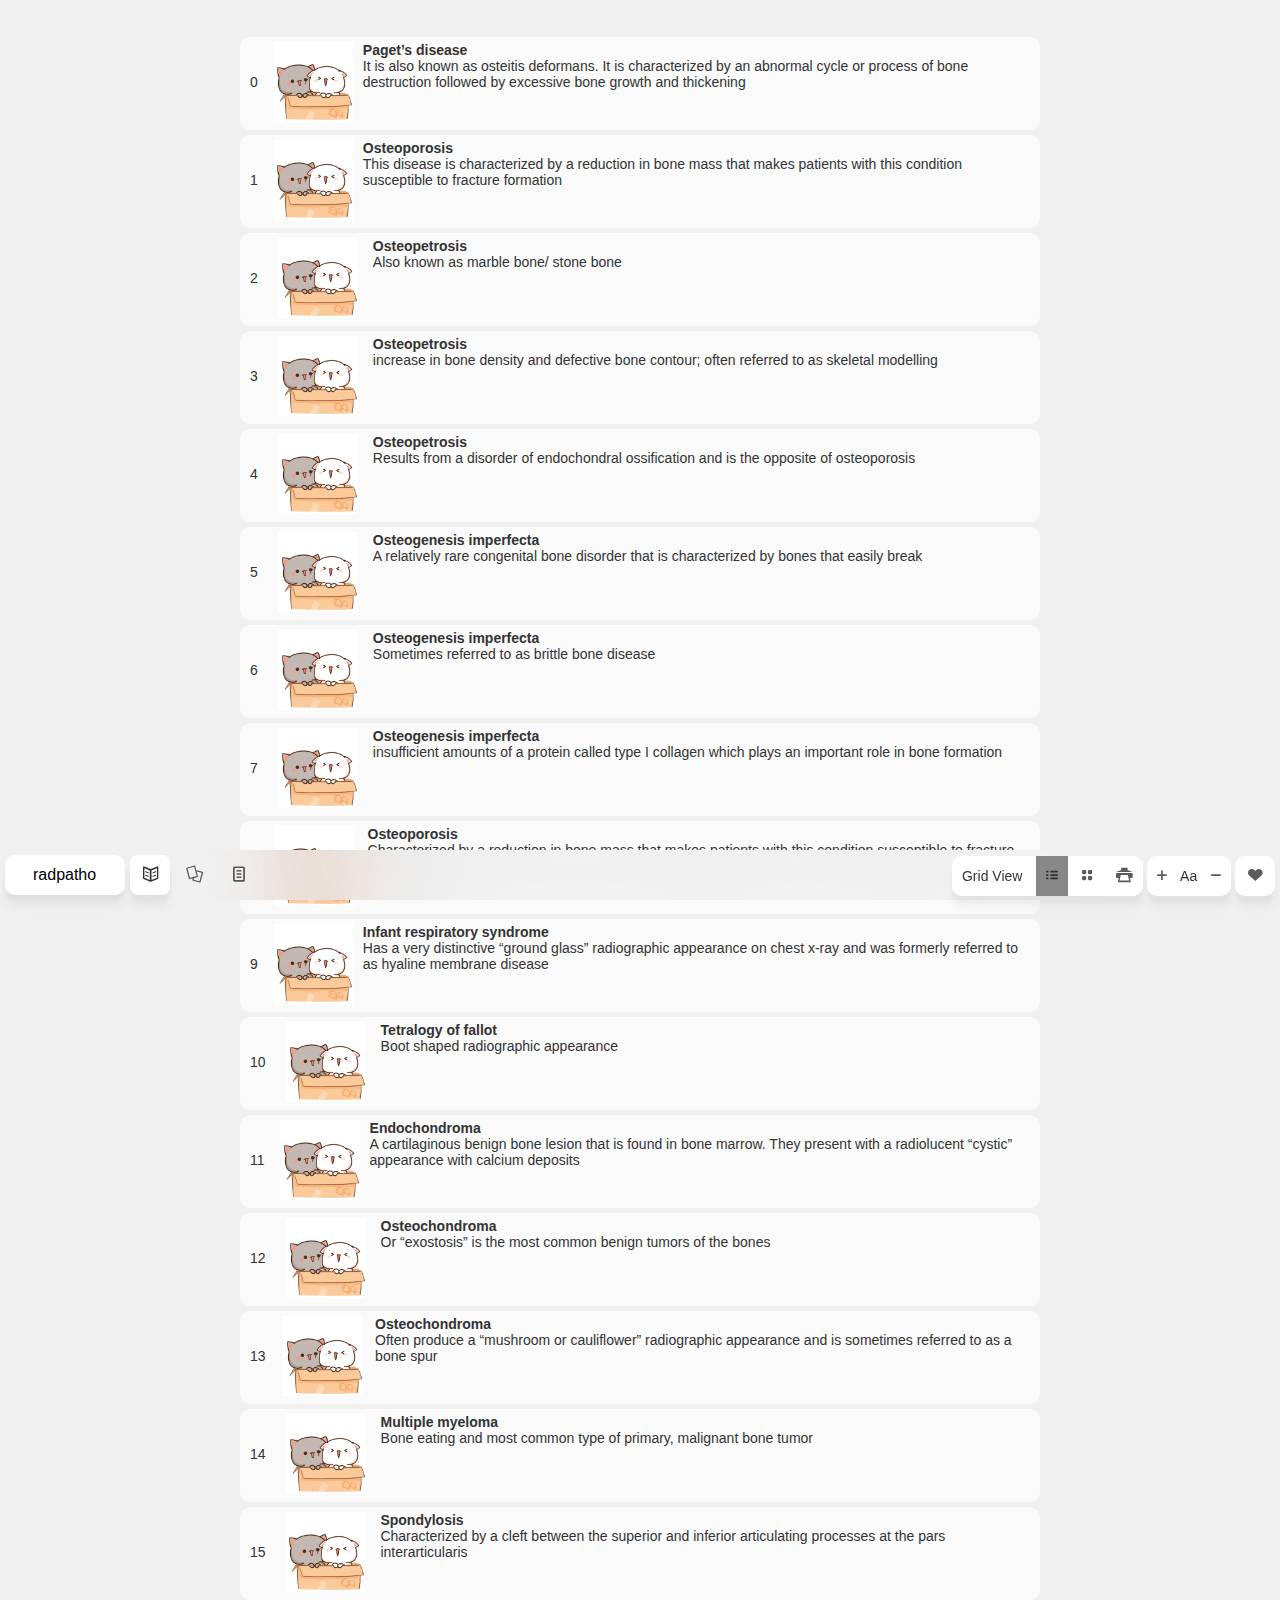
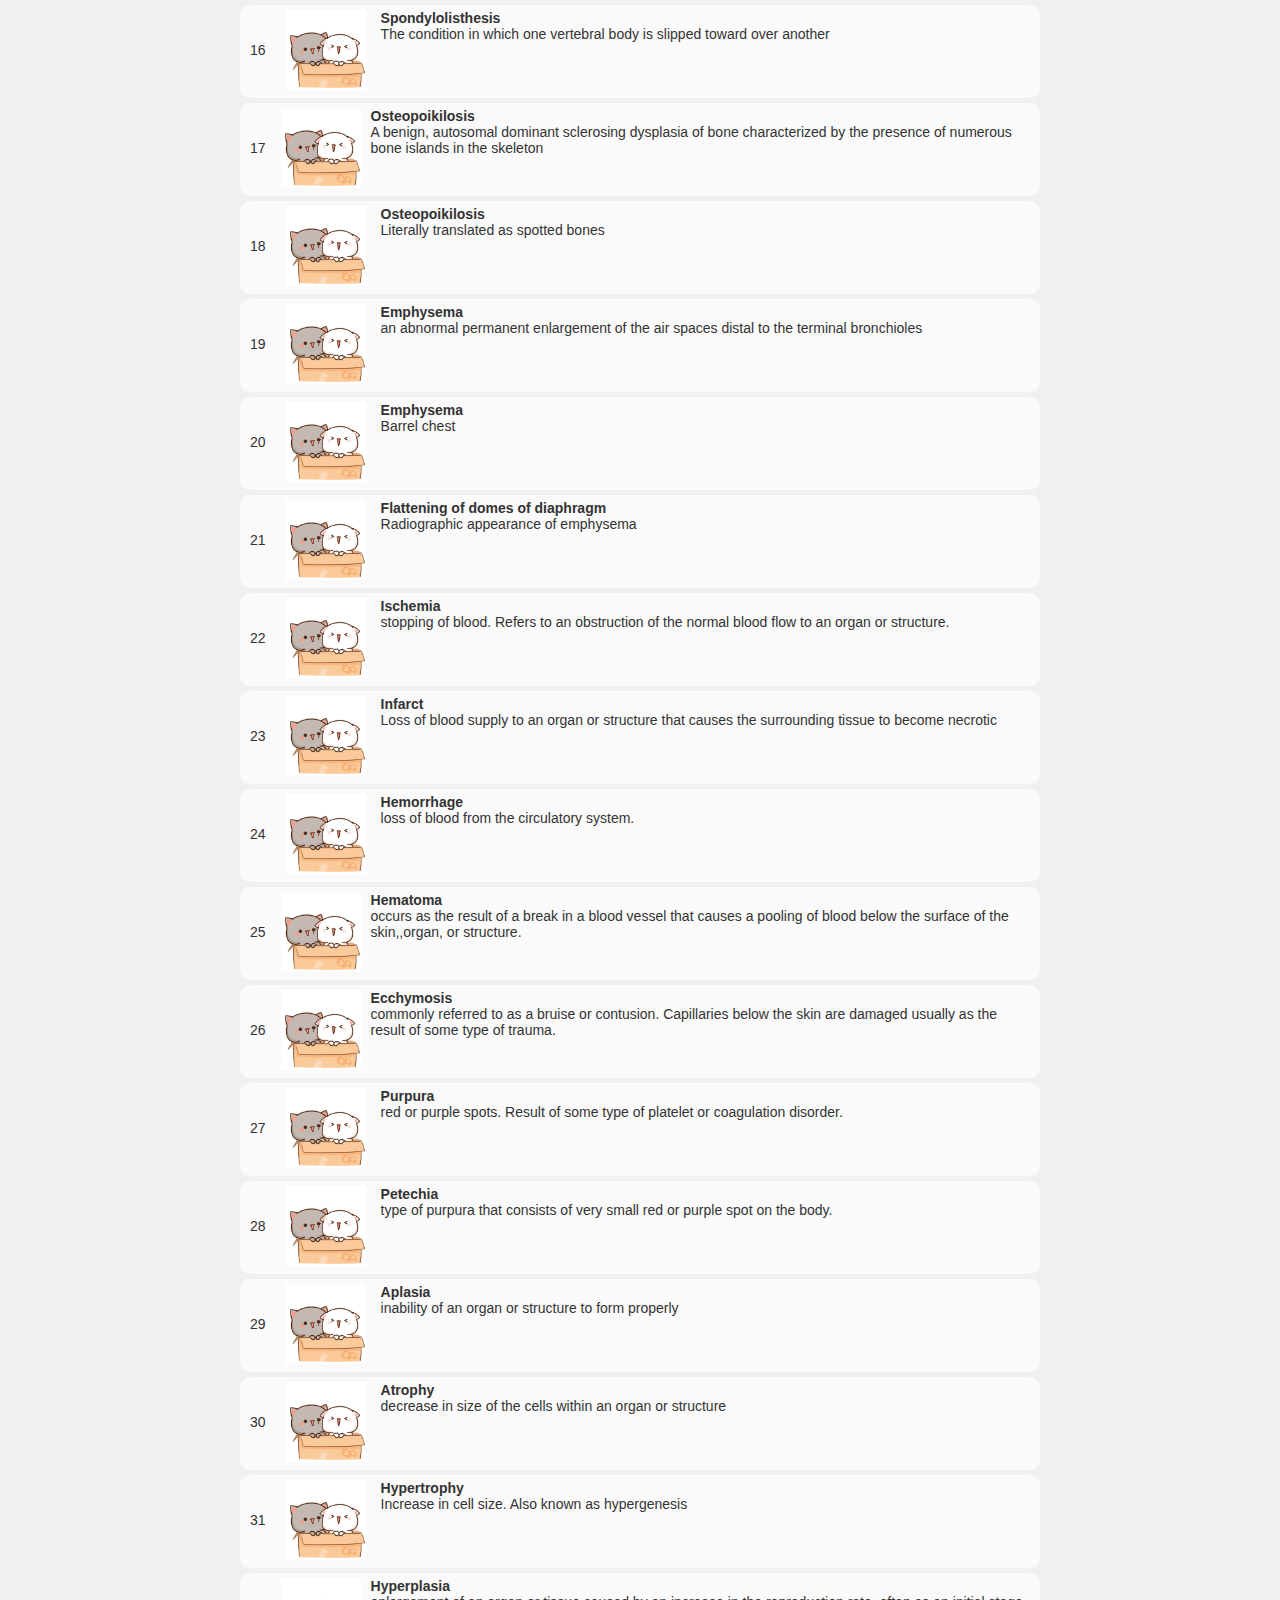
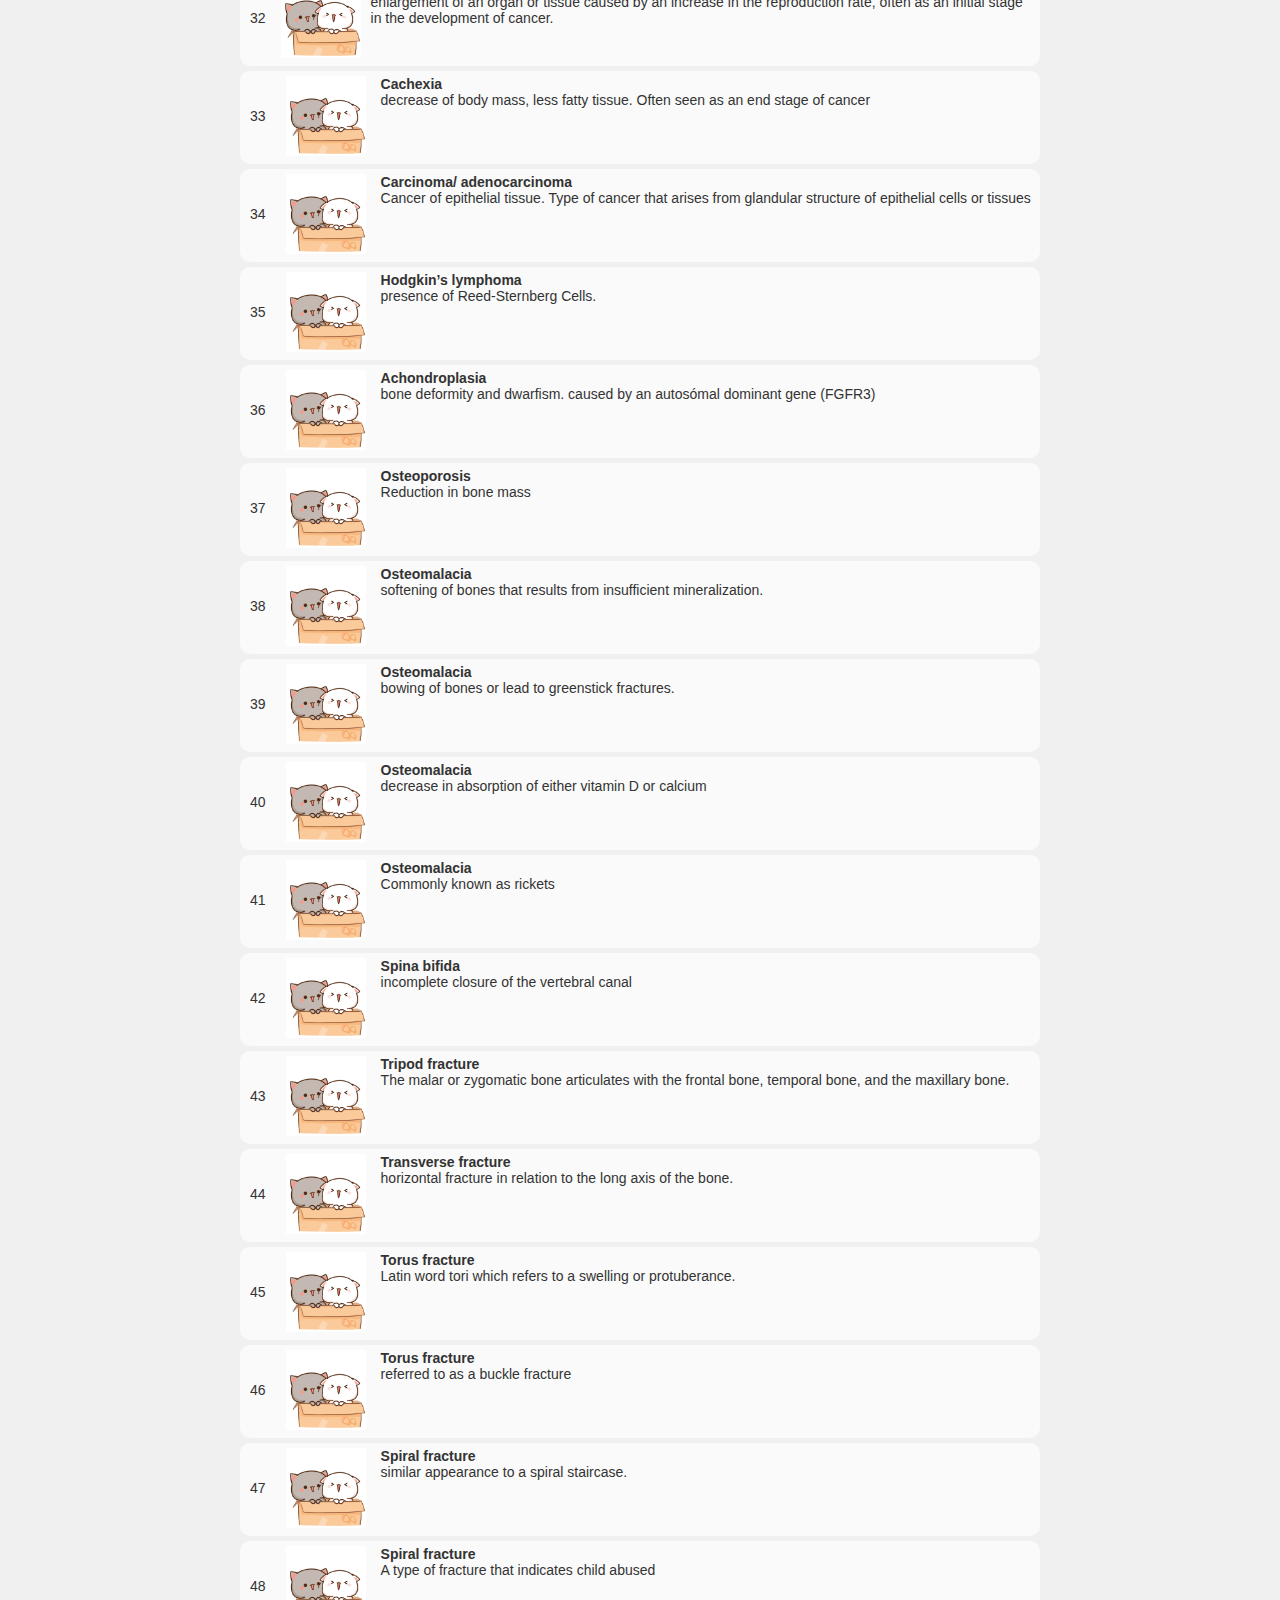
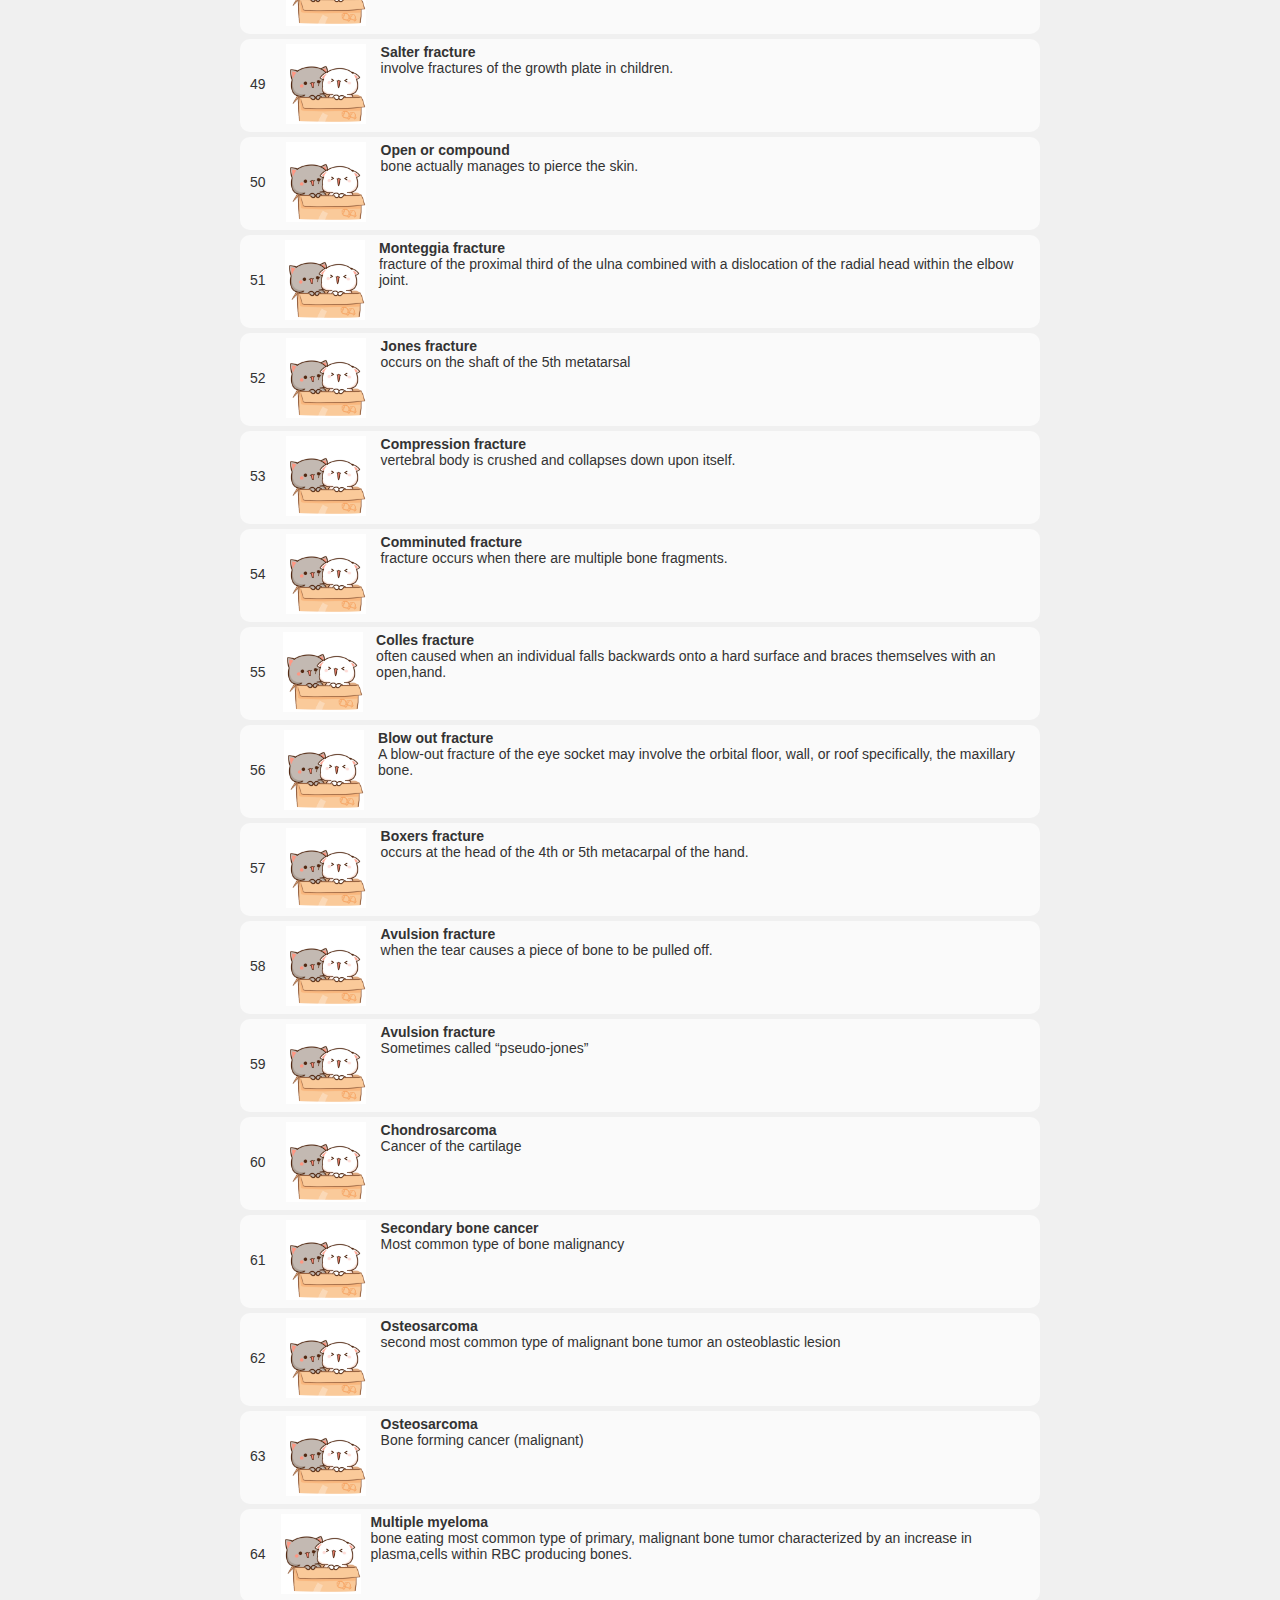
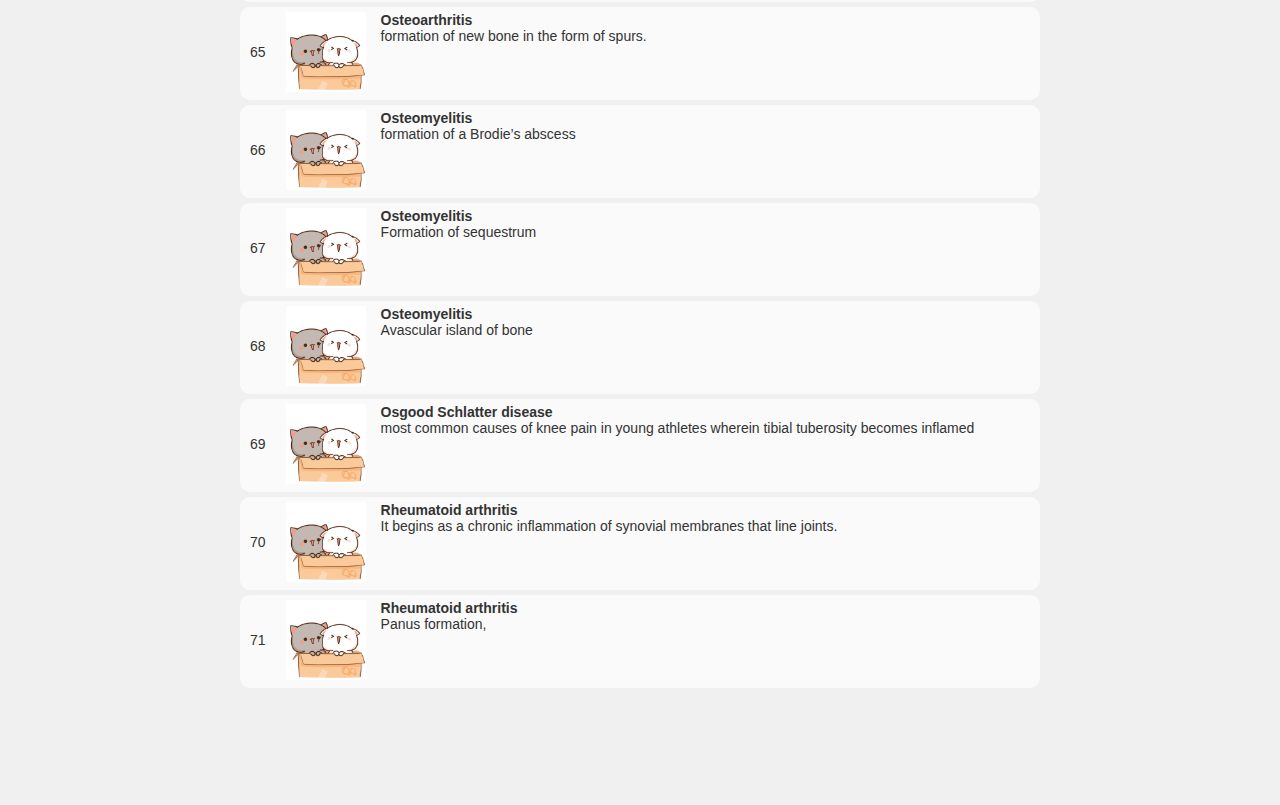
==== commit 6215e358: "multi topics" ====
--- a/index.html
+++ b/index.html
@@ -6,15 +6,20 @@
     <link rel="stylesheet" href="./src/style.css">
     <link rel="stylesheet" href="./icons/icon.css">
 
-    <script type="text/javascript" src="src/db.json"></script>
+    <script type="text/javascript" src="src/radsci.json"></script>
+    <script type="text/javascript" src="src/radpatho.json"></script>
     <script type="text/javascript" src="src/main.js">
+
 
     </script>
   </head>
   <body>
+
+
     <header id="header" mode="Read">
       <div id="mode">
-        Mode: Read
+        <select id="topic" name="">
+        </select>
       </div>
       <div id="mode-select">
         <span title="Read" icon="book-open" onclick="GUI.mode=this" button></span>
--- a/src/style.css
+++ b/src/style.css
@@ -27,6 +27,8 @@
   font-size: 14px;
   color: var(--font-color);
   position: relative;
+  padding: 2rem 0;
+  margin-bottom: 5rem;
 }
 
 #modal {
@@ -243,10 +245,11 @@
 }
 
 .pdf img{
-  margin: auto;
-
-  max-width: 750px;
-  max-height: 500px;
+  margin: 0 auto;
+
+  max-width: 300px;
+  max-height: 300px;
+
 
   width: 100%;
   height: 100%;
@@ -255,7 +258,7 @@
 .pdf p{
   margin: auto;
   padding: 30px 20px;
-  font-size: 1.1em;
+  font-size: 1.5em;
 
 }
 
@@ -429,3 +432,17 @@
 .flash .back {
   transform: rotateX(180deg);
 }
+
+
+
+
+select {
+  background: white;
+  border: 1px solid white;
+  outline: none;
+  --webkit-style: none;
+  -webkit-appearance: none;
+  padding: none;
+  font-size: 1rem;
+
+}
